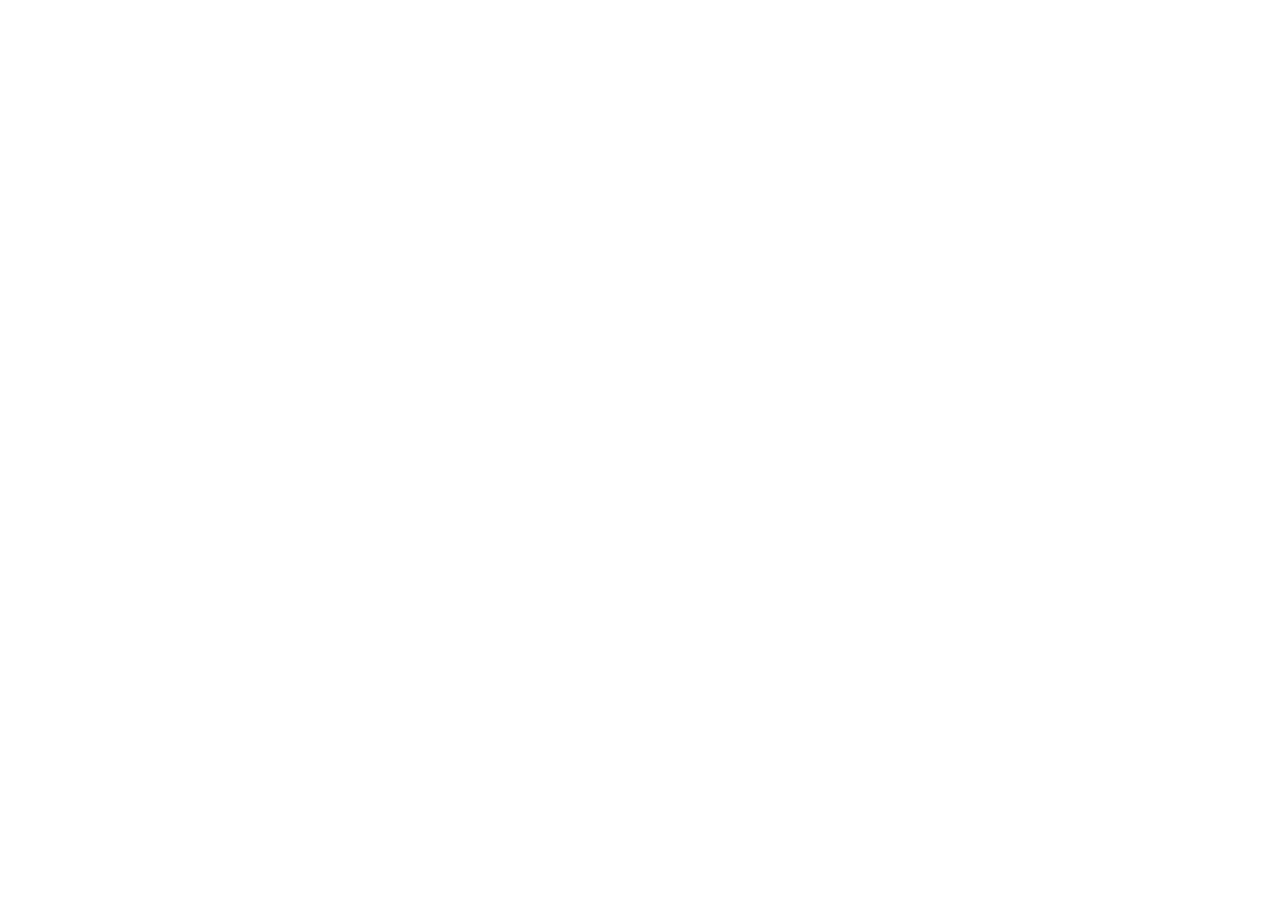
==== index.html @ c56c3576 "Fiz minha pagina principal" ====
<!DOCTYPE html>
<html lang="pt-br">
<head>
    <meta charset="UTF-8">
    <meta name="viewport" content="width=device-width, initial-scale=1.0">
    <title>Projeto Redes Sociais</title>
    <link rel="shortcut icon" href="favicon.ico" type="image/x-icon">
</head>
<body>
    
</body>
</html>
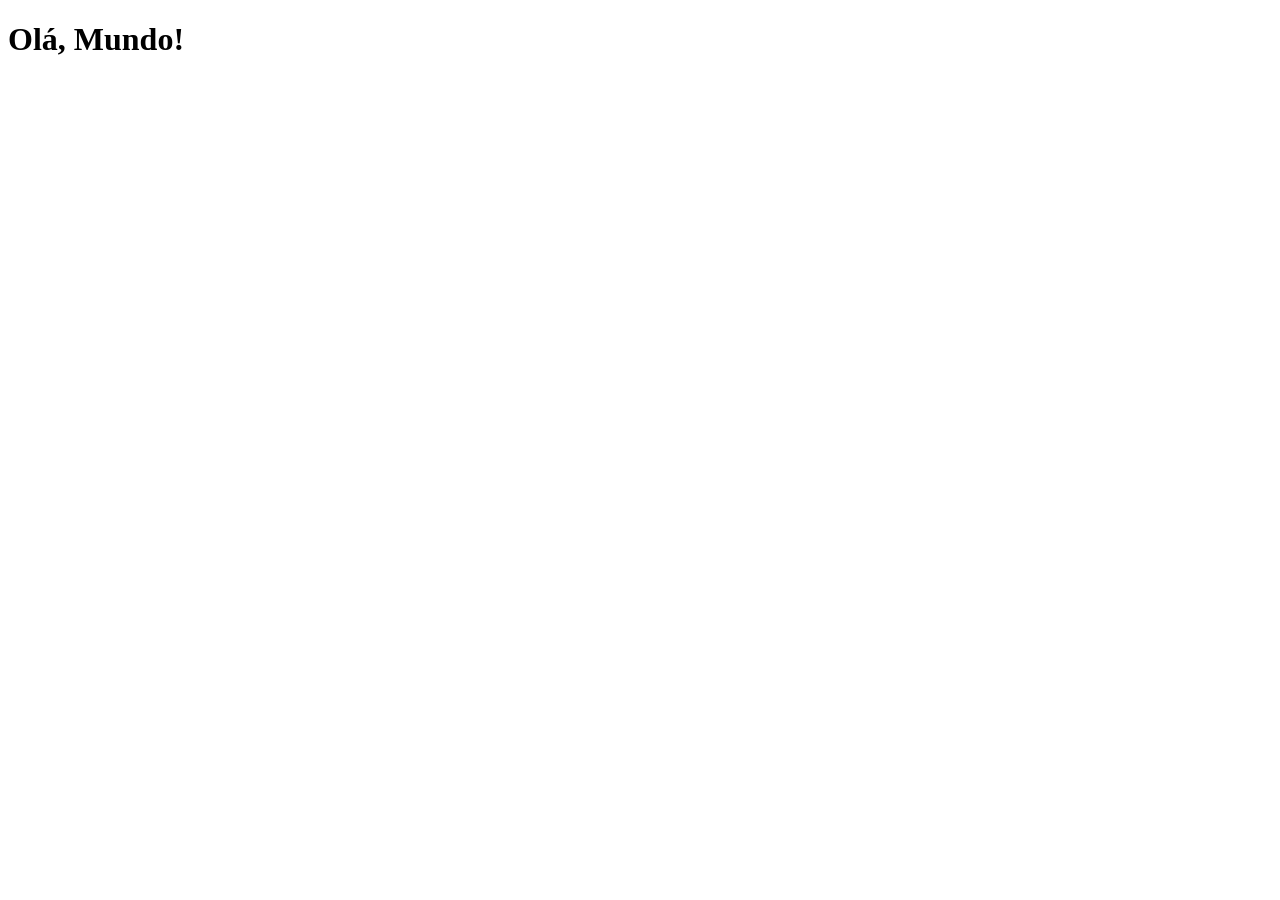
==== commit a905e3d3: "Update index.html" ====
--- a/index.html
+++ b/index.html
@@ -7,6 +7,6 @@
     <link rel="shortcut icon" href="favicon.ico" type="image/x-icon">
 </head>
 <body>
-    
+    <h1>Olá, Mundo!</h1>
 </body>
 </html>
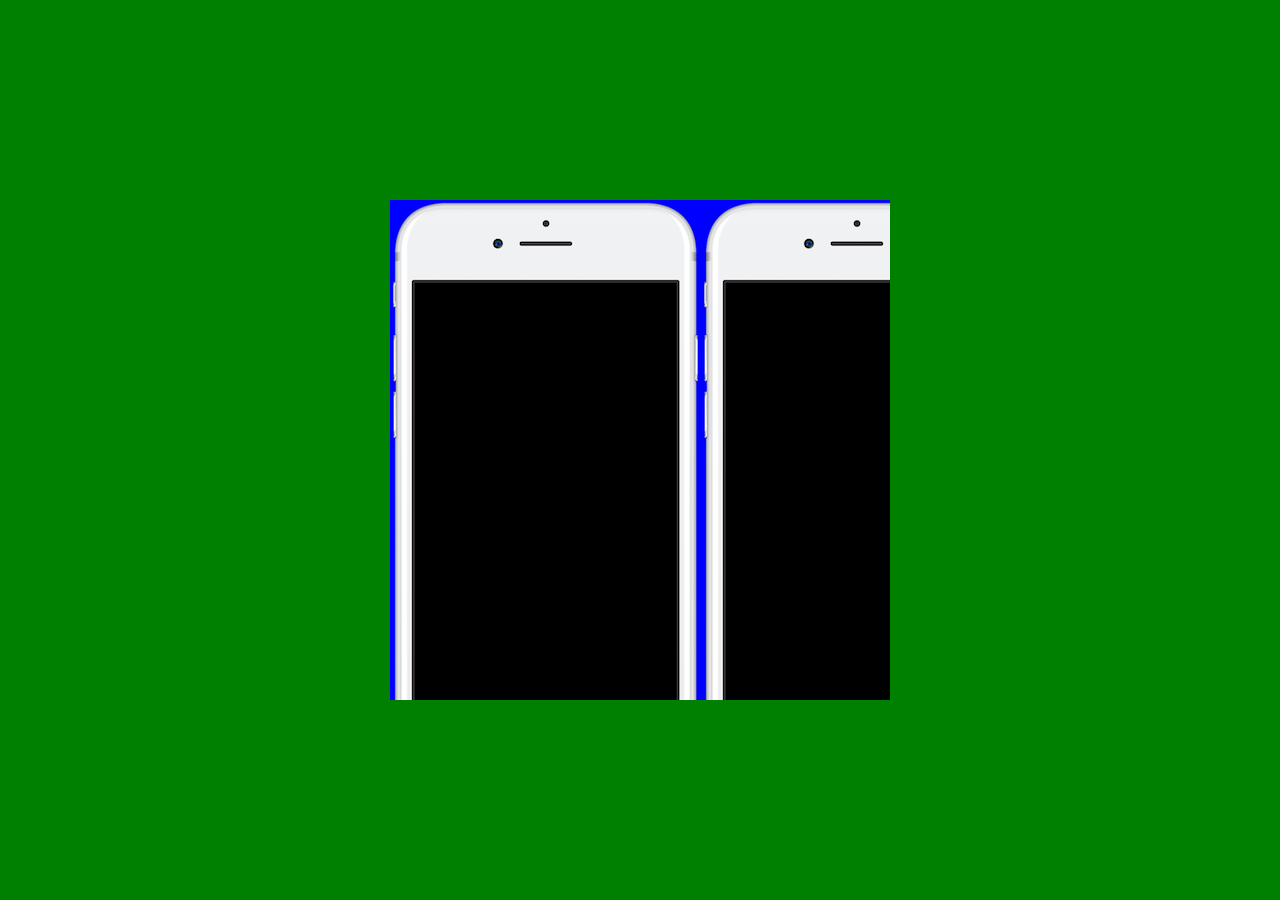
==== commit 32647b0f: "wad" ====
--- a/index.html
+++ b/index.html
@@ -5,8 +5,16 @@
     <meta name="viewport" content="width=device-width, initial-scale=1.0">
     <title>Projeto Redes Sociais</title>
     <link rel="shortcut icon" href="favicon.ico" type="image/x-icon">
+    <link rel="stylesheet" href="estilos/style.css">
 </head>
 <body>
-    <h1>Olá, Mundo!</h1>
+    <main>
+        <section id="telefone">
+
+        </section>
+        <section id="redes-sociais">
+            
+        </section>
+    </main>
 </body>
 </html>
--- a/estilos/style.css
+++ b/estilos/style.css
@@ -0,0 +1,32 @@
+@charset "UTF-8";
+
+* {
+    margin: 0px;
+    padding: 0px;
+    font-family: Arial, Helvetica, sans-serif;
+}
+
+html, body {
+    height: 100vh;
+    width: 100vw;
+    background-color: black;
+}
+
+main {
+    position: relative;
+    height: 100vh;
+    background-color: green;
+}
+
+section#telefone {
+    position: absolute;
+    top: 50%;
+    left: 50%;
+    transform: translate(-50%, -50%);
+
+
+    height: 500px;
+    width: 500px;
+    background-color: blue;
+    background-image: url('../imagens/frame-iphone.png');
+}
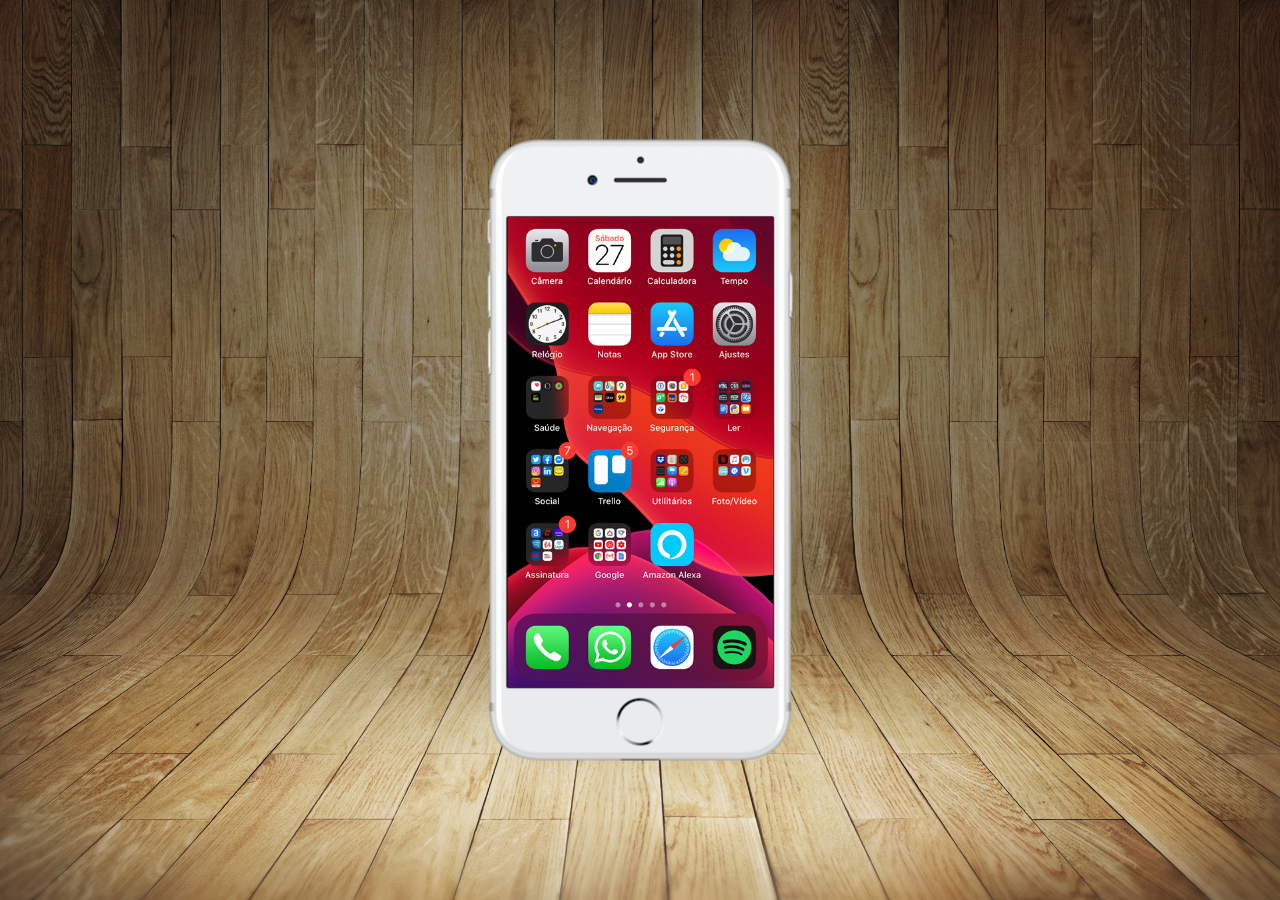
==== commit 8b7cfcbc: "Criei a tela home" ====
--- a/index.html
+++ b/index.html
@@ -10,7 +10,7 @@
 <body>
     <main>
         <section id="telefone">
-
+            <iframe src="home.html" name="tela" id="tela" frameborder="0"></iframe>
         </section>
         <section id="redes-sociais">
             
--- a/estilos/style.css
+++ b/estilos/style.css
@@ -12,10 +12,17 @@
     background-color: black;
 }
 
+body {
+    background-image: url('../imagens/fundo-madeira.jpg');
+    background-repeat: no-repeat;
+    background-position: top center;
+    background-size: cover;
+    background-attachment: fixed;
+}
+
 main {
     position: relative;
     height: 100vh;
-    background-color: green;
 }
 
 section#telefone {
@@ -25,8 +32,15 @@
     transform: translate(-50%, -50%);
 
 
-    height: 500px;
-    width: 500px;
-    background-color: blue;
-    background-image: url('../imagens/frame-iphone.png');
+    height: 627px;
+    width: 311px;
+    background: url('../imagens/frame-iphone.png') no-repeat;
+}
+
+iframe#tela {
+    position: relative;
+    top: 80px;
+    left: 23px;
+    height: 471px;
+    width: 266px;
 }
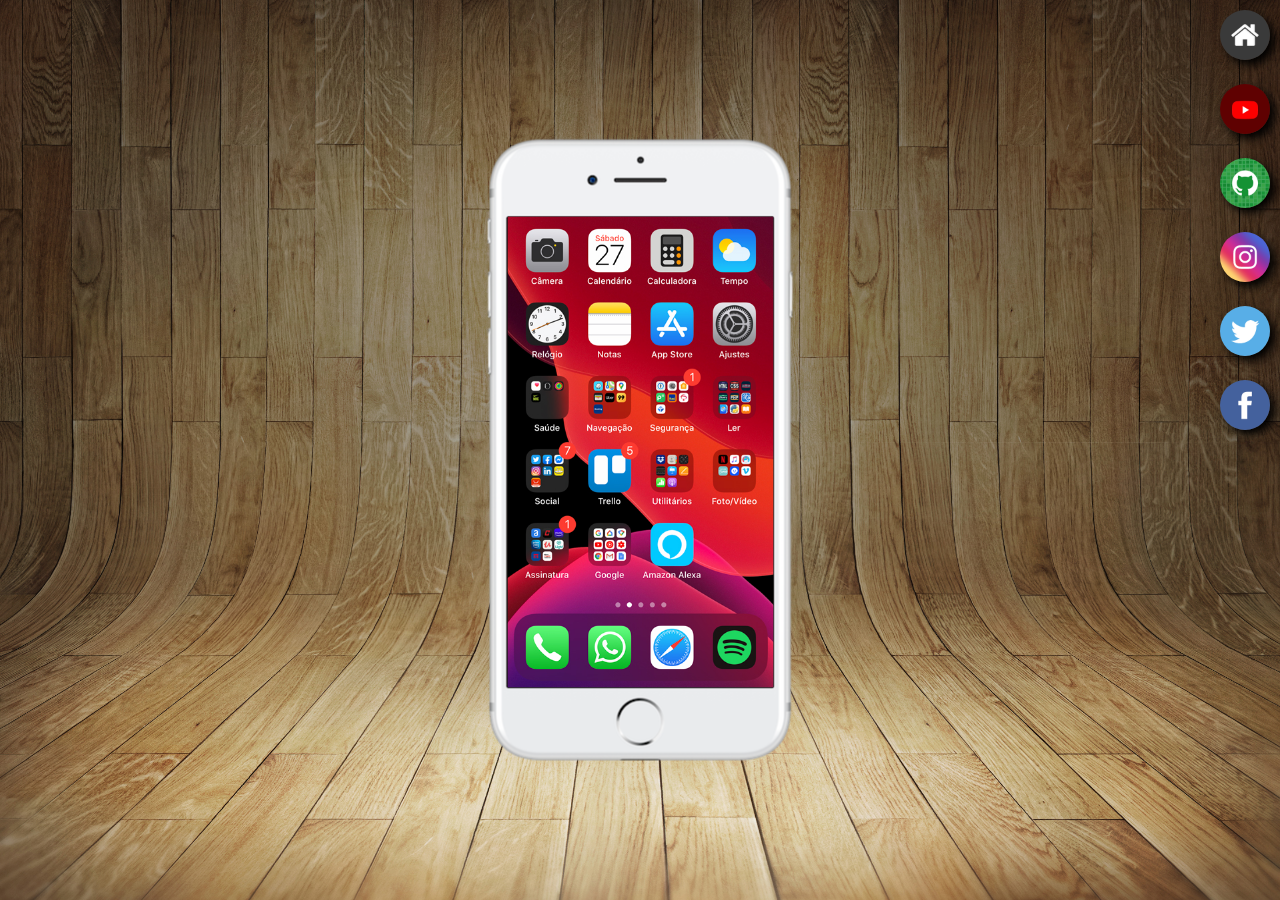
==== commit ec324728: "Botões Laterais" ====
--- a/index.html
+++ b/index.html
@@ -10,10 +10,17 @@
 <body>
     <main>
         <section id="telefone">
-            <iframe src="home.html" name="tela" id="tela" frameborder="0"></iframe>
+            <iframe src="home.html" name="tela" id="tela" frameborder="0">
+                Seu navegador Não e compativel com "Iframe".
+            </iframe>
         </section>
         <section id="redes-sociais">
-            
+            <a href="#" target="tela"><img src="imagens/logo-home.jpg" alt="Home"></a><br>
+            <a href="#" target="tela"><img src="imagens/logo-youtube.jpg" alt="Youtube"></a><br>
+            <a href="#" target="tela"><img src="imagens/logo-github.jpg" alt="Github"></a><br>
+            <a href="#" target="tela"><img src="imagens/logo-instagram.jpg" alt=""></a><br>
+            <a href="#" target="tela"><img src="imagens/logo-twitter.jpg" alt=""></a><br>
+            <a href="#" target="tela"><img src="imagens/logo-facebook.jpg" alt=""></a><br>
         </section>
     </main>
 </body>
--- a/estilos/style.css
+++ b/estilos/style.css
@@ -43,4 +43,26 @@
     left: 23px;
     height: 471px;
     width: 266px;
+}
+
+section#redes-sociais {
+    position: relative;
+    text-align: right;
+}
+
+section#redes-sociais img {
+    transition-duration: 1s;
+    width: 50px;
+    margin: 10px;
+    border-radius: 50%;
+    box-shadow: 5px 5px 10px black;
+    box-sizing: border-box;
+    transition-duration: 0.5s;
+}
+
+section#redes-sociais img:hover {
+    transition-duration: 0.5s;
+    border: 2px solid rgba(255, 255, 255, 0.911);
+    transform: translate(-3px, -3px);
+    box-shadow: 10px 10px 20px black;
 }
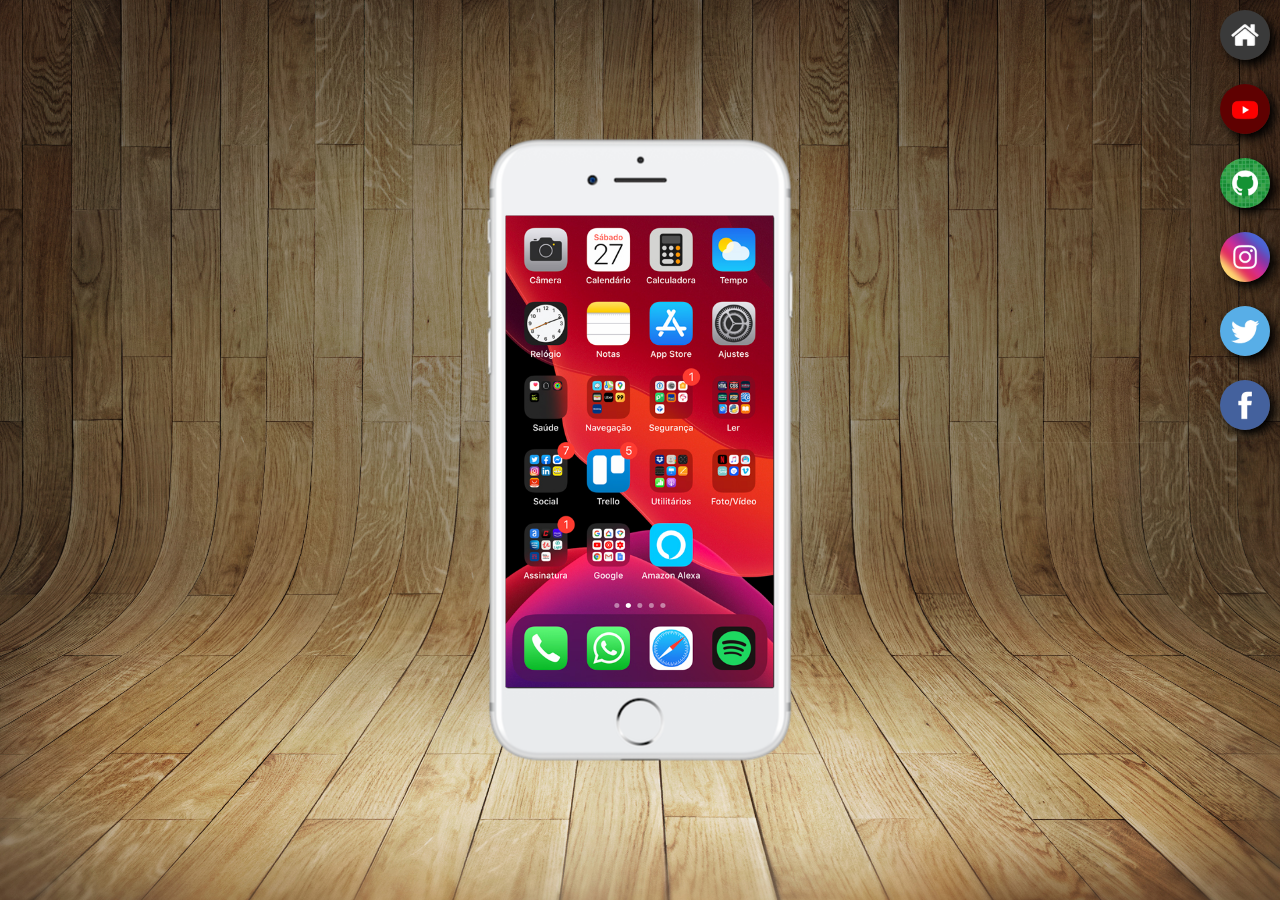
==== commit 1640ae5d: "Finalizando o projeto-sicial" ====
--- a/index.html
+++ b/index.html
@@ -15,12 +15,12 @@
             </iframe>
         </section>
         <section id="redes-sociais">
-            <a href="#" target="tela"><img src="imagens/logo-home.jpg" alt="Home"></a><br>
-            <a href="#" target="tela"><img src="imagens/logo-youtube.jpg" alt="Youtube"></a><br>
-            <a href="#" target="tela"><img src="imagens/logo-github.jpg" alt="Github"></a><br>
-            <a href="#" target="tela"><img src="imagens/logo-instagram.jpg" alt=""></a><br>
-            <a href="#" target="tela"><img src="imagens/logo-twitter.jpg" alt=""></a><br>
-            <a href="#" target="tela"><img src="imagens/logo-facebook.jpg" alt=""></a><br>
+            <a href="home.html" target="tela"><img src="imagens/logo-home.jpg" alt="Home"></a><br>
+            <a href="youtube.html" target="tela"><img src="imagens/logo-youtube.jpg" alt="Youtube"></a><br>
+            <a href="github.html" target="tela"><img src="imagens/logo-github.jpg" alt="Github"></a><br>
+            <a href="instagram.html" target="tela"><img src="imagens/logo-instagram.jpg" alt=""></a><br>
+            <a href="twitter.html" target="tela"><img src="imagens/logo-twitter.jpg" alt=""></a><br>
+            <a href="facebook.html" target="tela"><img src="imagens/logo-facebook.jpg" alt=""></a><br>
         </section>
     </main>
 </body>
--- a/estilos/style.css
+++ b/estilos/style.css
@@ -39,14 +39,13 @@
 
 iframe#tela {
     position: relative;
-    top: 80px;
-    left: 23px;
-    height: 471px;
-    width: 266px;
+    top: 79px;
+    left: 21px;
+    height: 472px;
+    width: 268px;
 }
 
 section#redes-sociais {
-    position: relative;
     text-align: right;
 }
 
